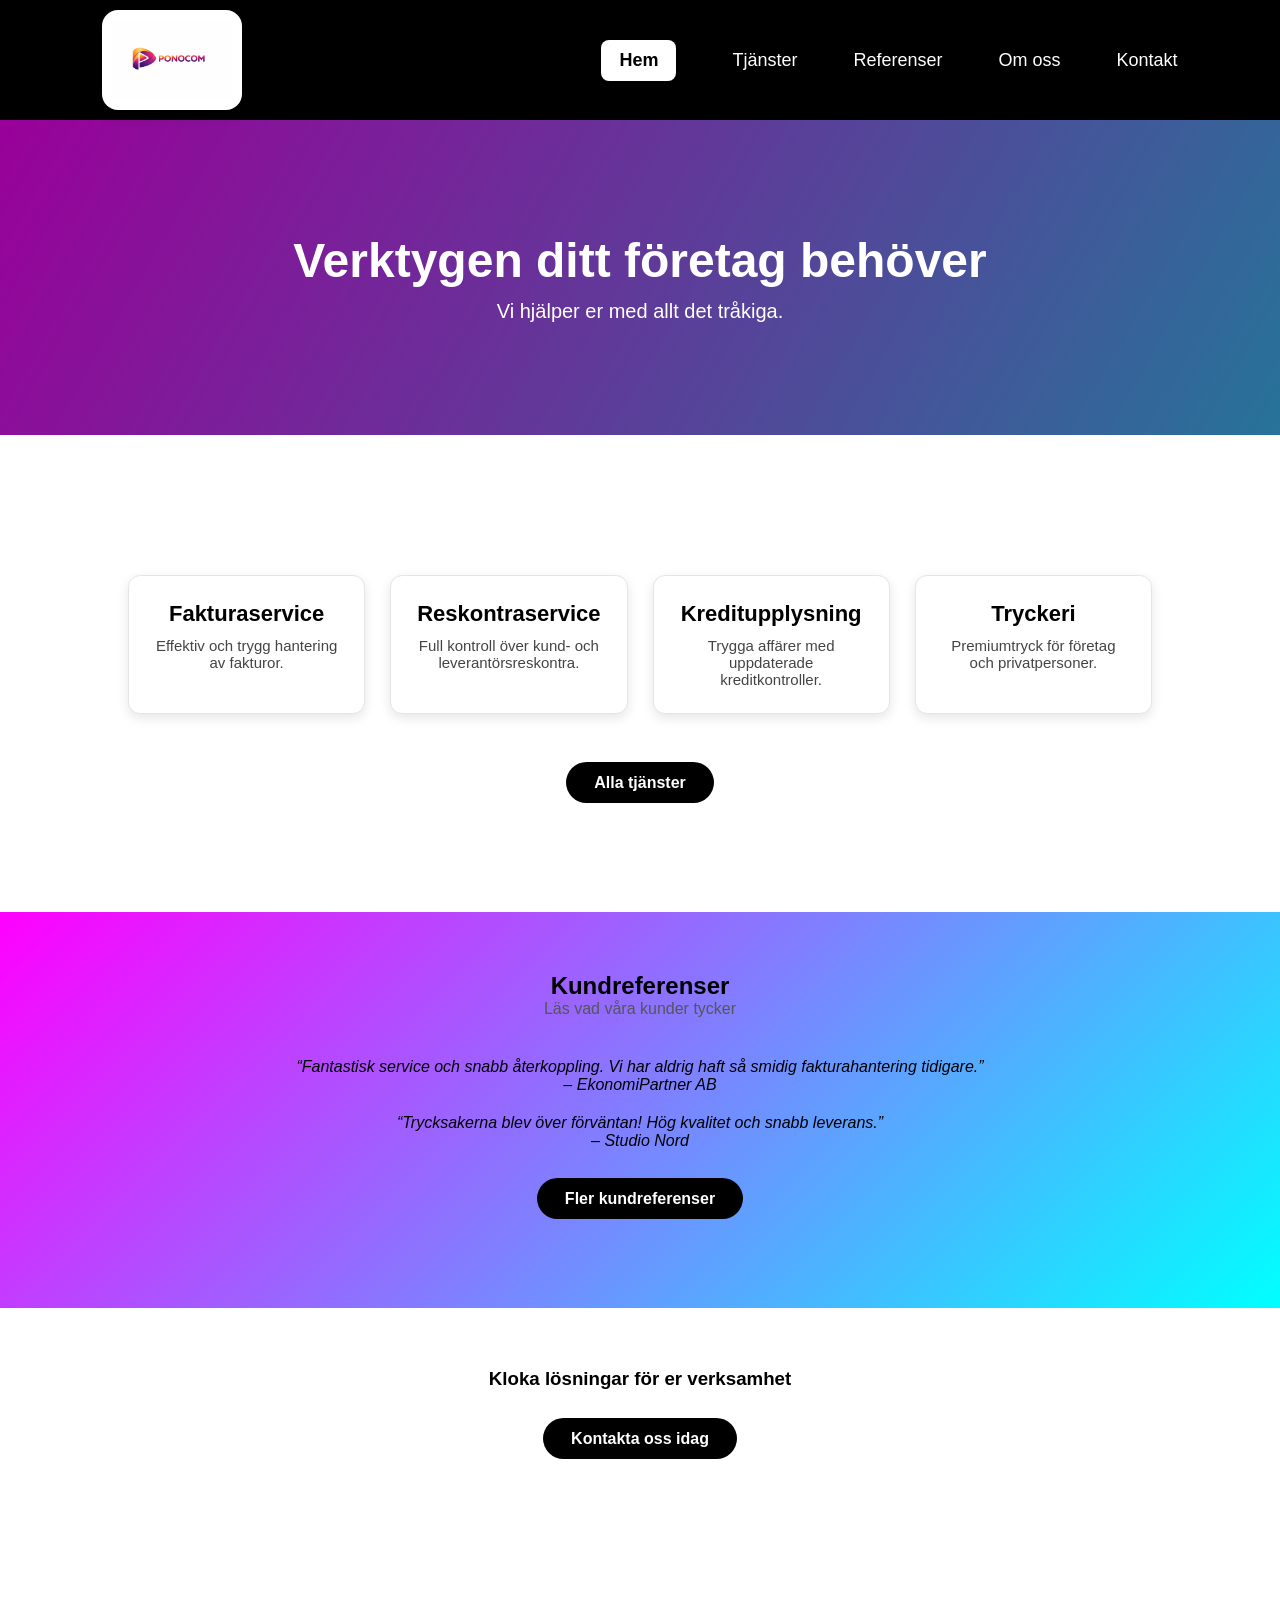
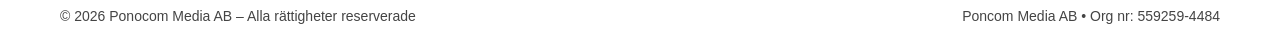
==== index.html @ 9cbb15ff "Fixat header och meny på startsidan" ====
<!DOCTYPE html>
<html lang="sv">
<head>
    <meta charset="UTF-8">
    <meta name="viewport" content="width=device-width, initial-scale=1.0">
    <title>Yourprint</title>
    <link rel="stylesheet" href="style.css">
</head>
<body>

    <!-- HEADER -->
 <header>
    <a href="index.html" class="logo-box">
        <img src="logo.png" alt="Yourprint logotyp">
    </a>

    <nav>
        <a href="https://cvetiangelova44-ship-it.github.io/ponocommedia/index.html" class="cta">Hem</a>
        <a href="https://cvetiangelova44-ship-it.github.io/ponocommedia/tjanster.html">Tjänster</a>
        <a href="https://cvetiangelova44-ship-it.github.io/ponocommedia/referenser.html">Referenser</a>
        <a href="https://cvetiangelova44-ship-it.github.io/ponocommedia/om-oss.html">Om oss</a>
        <a href="https://cvetiangelova44-ship-it.github.io/ponocommedia/kontakt.html">Kontakt</a>
    </nav>
</header>

    <!-- HERO MED CMYK-BAKGRUND -->
    <section class="hero">
        <div class="hero-overlay"></div>
        <div class="hero-content">
            <h1>Verktygen ditt företag behöver</h1>
            <p>Vi hjälper er med allt det tråkiga.</p>
        </div>
    </section>

    <!-- FYRA INTRO-RUTOR -->
    <section class="intro-section">
        <div class="intro-grid">

            <a href="tjanster.html" class="intro-box">
                <h2>Fakturaservice</h2>
                <p>Effektiv och trygg hantering av fakturor.</p>
            </a>

            <a href="tjanster.html" class="intro-box">
                <h2>Reskontraservice</h2>
                <p>Full kontroll över kund- och leverantörsreskontra.</p>
            </a>

            <a href="tjanster.html" class="intro-box">
                <h2>Kreditupplysning</h2>
                <p>Trygga affärer med uppdaterade kreditkontroller.</p>
            </a>

            <a href="tjanster.html" class="intro-box">
                <h2>Tryckeri</h2>
                <p>Premiumtryck för företag och privatpersoner.</p>
            </a>

        </div>

        <div class="center-button">
            <a href="tjanster.html" class="cta-button">Alla tjänster</a>
        </div>
    </section>

    <!-- KUNDREFERENSER -->
    <section class="reviews-section">
        <h2>Kundreferenser</h2>
        <p class="subtitle">Läs vad våra kunder tycker</p>

        <div class="review">
            <p>“Fantastisk service och snabb återkoppling. Vi har aldrig haft så smidig fakturahantering tidigare.”</p>
            <span>– EkonomiPartner AB</span>
        </div>

        <div class="review">
            <p>“Trycksakerna blev över förväntan! Hög kvalitet och snabb leverans.”</p>
            <span>– Studio Nord</span>
        </div>

        <div class="center-button">
            <a href="referenser.html" class="cta-button">Fler kundreferenser</a>
        </div>
    </section>

    <!-- AVSLUTANDE SEKTION -->
    <section class="final-cta">
        <h3>Kloka lösningar för er verksamhet</h3>
        <div class="center-button">
            <a href="kontakt.html" class="cta-button">Kontakta oss idag</a>
        </div>
    </section>

    <!-- FOOTER -->
    <footer class="footer">
        <div class="footer-left">© 2026 Ponocom Media AB – Alla rättigheter reserverade</div>
        <div class="footer-right">Poncom Media AB • Org nr: 559259-4484</div>
    </footer>

</body>
</html>
---- style.css ----
/* RESET */
* {
    margin: 0;
    padding: 0;
    box-sizing: border-box;
    font-family: Arial, sans-serif;
}

/* HEADER */
header {
    display: flex;
    justify-content: space-between;
    align-items: center;
    padding: 0 8%;
    background: #000;
    position: fixed;
    top: 0;
    width: 100%;
    height: 120px; /* möter hero exakt */
    z-index: 10;
}

/* LOGGA I VIT BOX – SAMMA YTTRE STORLEK */
.logo-box {
    background: #fff;
    padding: 10px 16px;
    border-radius: 16px;
    display: flex;
    align-items: center;
    justify-content: center;
    height: 100px;   /* behåll rutan */
    width: 140px;    /* behåll rutan */
    box-shadow: 0 4px 14px rgba(0,0,0,0.15);
    cursor: pointer;
}

/* STÖRRE LOGGA INUTI RUTAN – FYLLER MAX */
.logo-box img {
    height: 100%;     /* fyller hela rutan */
    width: auto;
    object-fit: contain;
    display: block;
}

/* NAVIGATION – SOM PÅ REFERENSBILDEN */
nav {
    display: flex;
    align-items: center;
    gap: 32px;
}

nav a {
    color: #fff;
    text-decoration: none;
    font-size: 20px;
    font-weight: 500;
    transition: 0.2s;
}

nav a:hover {
    opacity: 0.7;
}

/* KONTAKT-KNAPPEN */
nav .cta {
    padding: 10px 22px;
    background: #fff;
    color: #000;
    border-radius: 8px;
    font-weight: 600;
}


/* NAVIGATION */
nav a {
    color: #fff;
    margin-left: 24px;
    text-decoration: none;
    font-size: 18px;
}

nav .cta {
    padding: 10px 18px;
    background: #fff;
    color: #000;
    border-radius: 8px;
}

/* HERO MED CMYK-BAKGRUND */ .hero { height: 35vh; display: flex; align-items: center; justify-content: center; text-align: center; position: relative; margin-top: 120px; background: linear-gradient(120deg, #ff00ff, #00ffff, #ffff00, #ff00ff ); background-size: 400% 400%; animation: cmykLoop 12s ease-in-out infinite; }
/* SAMMA STIL FÖR ALLA ANDRA SIDOR */
.sub-hero,
.contact-hero {
    height: 35vh;
    display: flex;
    align-items: center;
    justify-content: center;
    text-align: center;
    position: relative;
    margin-top: 120px;

    background: linear-gradient(120deg,
        #ff00ff,
        #00ffff,
        #ffff00,
        #ff00ff
    );
    background-size: 400% 400%;
    animation: cmykLoop 12s ease-in-out infinite;
}


@keyframes cmykLoop {
    0% { background-position: 0% 50%; }
    50% { background-position: 100% 50%; }
    100% { background-position: 0% 50%; }
}

.hero-overlay {
    position: absolute;
    inset: 0;
    background: rgba(0,0,0,0.4);
}

.hero-content {
    position: relative;
    color: #fff;
    max-width: 700px;
}

.hero-content h1 {
    font-size: 48px;
    margin-bottom: 12px;
}

.hero-content p {
    font-size: 20px;
}

/* INTRO SEKTION */
.intro-section {
    padding: 80px 10%;
    background: #fff;
}

.intro-grid {
    display: grid;
    grid-template-columns: repeat(3, 1fr);
    gap: 32px;
}

.intro-box {
    background: #fff;
    padding: 30px;
    border-radius: 12px;
    border: 1px solid #e5e5e5;
    box-shadow: 0 4px 14px rgba(0,0,0,0.08);
    text-align: center;
}

.intro-box h2 {
    font-size: 22px;
    margin-bottom: 10px;
}

.intro-box p {
    font-size: 15px;
    color: #444;
}/* KONTAKT – EVOEA-LAYOUT */
.contact-section {
    padding: 80px 10%;
    background: #fff;
}

.contact-grid {
    display: grid;
    grid-template-columns: 1fr 1fr;
    gap: 60px;
    margin-bottom: 60px;
}

/* VÄNSTER – FORMULÄR */
.contact-left h2 {
    font-size: 30px;
    margin-bottom: 25px;
}

.contact-form {
    display: flex;
    flex-direction: column;
    gap: 20px;
}

.contact-form input {
    padding: 16px;
    border-radius: 10px;
    border: 1px solid #ddd;
    font-size: 16px;
    background: #fafafa;
}

.contact-form textarea {
    padding: 16px;
    border-radius: 10px;
    border: 1px solid #ddd;
    font-size: 16px;
    background: #fafafa;
    height: 180px; /* 3× större */
    resize: vertical;
}

.contact-form button {
    padding: 16px;
    background: #000;
    color: #fff;
    border: none;
    border-radius: 10px;
    font-size: 18px;
    cursor: pointer;
    transition: 0.2s;
}

.contact-form button:hover {
    background: #333;
}

/* HÖGER – INFO */
.contact-right h2 {
    font-size: 28px;
    margin-bottom: 20px;
}

.contact-right p {
    margin-bottom: 18px;
    font-size: 17px;
    color: #444;
}

/* KARTA FULLBREDD */
.map-full {
    width: 100%;
    border-radius: 12px;
    overflow: hidden;
}

/* MOBIL */
@media (max-width: 900px) {
    .contact-grid {
        grid-template-columns: 1fr;
    }
}
/* TJÄNSTER – EVOEA-LAYOUT */
.services-section {
    padding: 80px 10%;
    background: #fff;
}

.services-grid {
    display: grid;
    grid-template-columns: 1fr 1fr;
    gap: 40px;
}

.service-box {
    background: #fafafa;
    padding: 30px;
    border-radius: 12px;
    border: 1px solid #eee;
}

.service-box h3 {
    font-size: 24px;
    margin-bottom: 10px;
}

.service-box p {
    color: #555;
    font-size: 16px;
}

/* KONTAKT – SAMMA SOM KONTAKTSIDAN */
.contact-section {
    padding: 80px 10%;
    background: #fff;
}

.contact-grid {
    display: grid;
    grid-template-columns: 1fr 1fr;
    gap: 60px;
    margin-bottom: 60px;
}

.contact-left h2 {
    font-size: 30px;
    margin-bottom: 25px;
}

.contact-form {
    display: flex;
    flex-direction: column;
    gap: 20px;
}

.contact-form input,
.contact-form textarea {
    padding: 16px;
    border-radius: 10px;
    border: 1px solid #ddd;
    font-size: 16px;
    background: #fafafa;
}

.contact-form textarea {
    height: 180px;
    resize: vertical;
}

.contact-form button {
    padding: 16px;
    background: #000;
    color: #fff;
    border: none;
    border-radius: 10px;
    font-size: 18px;
    cursor: pointer;
    transition: 0.2s;
}

.contact-form button:hover {
    background: #333;
}

.contact-right h2 {
    font-size: 28px;
    margin-bottom: 20px;
}

.contact-right p {
    margin-bottom: 18px;
    font-size: 17px;
    color: #444;
}

.map-full {
    width: 100%;
    border-radius: 12px;
    overflow: hidden;
}

@media (max-width: 900px) {
    .services-grid,
    .contact-grid {
        grid-template-columns: 1fr;
    }
}
/* REFERENSER – EVOEA-LAYOUT */
.references-section {
    padding: 80px 10%;
    background: #fff;
}

.references-grid {
    display: grid;
    grid-template-columns: 1fr 1fr;
    gap: 40px;
}

.reference-box {
    background: #fafafa;
    padding: 30px;
    border-radius: 12px;
    border: 1px solid #eee;
}

.reference-box h3 {
    font-size: 22px;
    margin-bottom: 10px;
}

.reference-box p {
    color: #555;
    margin-bottom: 10px;
}

.reference-box span {
    font-size: 15px;
    color: #777;
}

/* KONTAKT – SAMMA SOM KONTAKTSIDAN */
.contact-section {
    padding: 80px 10%;
    background: #fff;
}

.contact-grid {
    display: grid;
    grid-template-columns: 1fr 1fr;
    gap: 60px;
    margin-bottom: 60px;
}

.contact-left h2 {
    font-size: 30px;
    margin-bottom: 25px;
}

.contact-form {
    display: flex;
    flex-direction: column;
    gap: 20px;
}

.contact-form input,
.contact-form textarea {
    padding: 16px;
    border-radius: 10px;
    border: 1px solid #ddd;
    font-size: 16px;
    background: #fafafa;
}

.contact-form textarea {
    height: 180px;
    resize: vertical;
}

.contact-form button {
    padding: 16px;
    background: #000;
    color: #fff;
    border: none;
    border-radius: 10px;
    font-size: 18px;
    cursor: pointer;
    transition: 0.2s;
}

.contact-form button:hover {
    background: #333;
}

.contact-right h2 {
    font-size: 28px;
    margin-bottom: 20px;
}

.contact-right p {
    margin-bottom: 18px;
    font-size: 17px;
    color: #444;
}

.map-full {
    width: 100%;
    border-radius: 12px;
    overflow: hidden;
}

@media (max-width: 900px) {
    .references-grid,
    .contact-grid {
        grid-template-columns: 1fr;
    }
}
/* REFERENSER – LAYOUT */
.references-section {
    padding: 80px 10%;
    background: #fff;
}

.references-grid {
    display: grid;
    grid-template-columns: 1fr 1fr;
    gap: 40px;
}

.reference-box {
    background: #fafafa;
    padding: 30px;
    border-radius: 12px;
    border: 1px solid #eee;
}

.reference-box h3 {
    font-size: 22px;
    margin-bottom: 10px;
}

.reference-box p {
    color: #555;
    margin-bottom: 10px;
}

.reference-box span {
    font-size: 15px;
    color: #777;
}

/* CTA-RUTA */
.references-cta-box {
    margin-top: 60px;
    padding: 40px;
    background: #fafafa;
    border-radius: 12px;
    border: 1px solid #eee;
    text-align: center;
}

.references-cta-btn {
    display: inline-block;
    padding: 16px 32px;
    background: #000;
    color: #fff;
    border-radius: 10px;
    font-size: 18px;
    text-decoration: none;
    transition: 0.2s;
}

.references-cta-btn:hover {
    background: #333;
}

/* MOBIL */
@media (max-width: 900px) {
    .references-grid {
        grid-template-columns: 1fr;
    }
}
/* OM OSS – LAYOUT */
.about-section {
    padding: 80px 10%;
    background: #fff;
}

.about-container {
    display: grid;
    grid-template-columns: 1fr 1fr;
    gap: 60px;
    align-items: center;
}

.about-text h2 {
    font-size: 28px;
    margin-bottom: 10px;
}

.about-text p {
    margin-bottom: 25px;
    color: #555;
    font-size: 17px;
}

.about-image img {
    width: 100%;
    border-radius: 12px;
    border: 1px solid #eee;
}

/* CTA-RUTA */
.about-cta-box {
    margin-top: 60px;
    padding: 60px 40px;
    background: #f3f3f3;
    border-radius: 12px;
    border: 1px solid #e0e0e0;
    text-align: center;
}

.about-cta-btn {
    display: inline-block;
    padding: 18px 40px;
    background: #007bff;
    color: #fff;
    font-size: 20px;
    font-weight: 500;
    border-radius: 10px;
    text-decoration: none;
    transition: 0.2s ease;
}

.about-cta-btn:hover {
    background: #0066d6;
}

/* MOBIL */
@media (max-width: 900px) {
    .about-container {
        grid-template-columns: 1fr;
    }
}
.intro-grid {
    display: grid;
    grid-template-columns: repeat(4, 1fr);
    gap: 25px;
    max-width: 1200px;
    margin: 60px auto;
}

.intro-box {
    background: white;
    padding: 25px;
    border-radius: 12px;
    text-align: center;
    text-decoration: none;
    color: black;
    box-shadow: 0 4px 12px rgba(0,0,0,0.1);
    transition: transform 0.2s;
}

.intro-box:hover {
    transform: translateY(-5px);
}

.center-button {
    text-align: center;
    margin: 40px 0;
}

.cta-button {
    background: black;
    color: white;
    padding: 12px 28px;
    border-radius: 30px;
    text-decoration: none;
    font-weight: bold;
}

.reviews-section {
    background: linear-gradient(135deg, #ff00ff, #00ffff);
    padding: 60px 20px;
    text-align: center;
}

.reviews-section .subtitle {
    color: #555;
    margin-bottom: 40px;
}

.review {
    max-width: 700px;
    margin: 20px auto;
    font-style: italic;
}

.final-cta {
    padding: 60px 20px;
    text-align: center;
}

.footer {
    text-align: right;
    padding: 20px;
    font-size: 14px;
    color: #444;
}
.footer {
    display: flex;
    justify-content: space-between;
    align-items: center;
    padding: 20px;
    font-size: 14px;
    color: #444;
    max-width: 1200px;
    margin: 40px auto 0 auto;
}

.footer-left {
    text-align: left;
}

.footer-right {
    text-align: right;
}
/* HERO – KONTAKT */
.contact-hero {
    height: 35vh;
    display: flex;
    align-items: center;
    justify-content: center;
    text-align: center;
    position: relative;
    margin-top: 120px;
    background: linear-gradient(120deg, #ff00ff, #00ffff, #ffff00, #ff00ff);
    background-size: 400% 400%;
    animation: cmykLoop 12s ease-in-out infinite;
}

.contact-hero .hero-overlay {
    position: absolute;
    inset: 0;
    background: rgba(0,0,0,0.4);
}

.contact-hero .hero-content {
    position: relative;
    color: #fff;
    max-width: 700px;
}

.contact-hero h1 {
    font-size: 48px;
    margin-bottom: 12px;
}

.contact-hero p {
    font-size: 20px;
}

/* KONTAKTSEKTION */
.contact-section {
    padding: 80px 10%;
    background: #fff;
}

.contact-grid {
    display: grid;
    grid-template-columns: 1fr 1fr;
    gap: 60px;
    margin-bottom: 60px;
}

/* FORMULÄR */
.contact-left h2 {
    font-size: 30px;
    margin-bottom: 25px;
}

.contact-form {
    display: flex;
    flex-direction: column;
    gap: 20px;
}

.contact-form input,
.contact-form textarea {
    padding: 16px;
    border-radius: 10px;
    border: 1px solid #ddd;
    font-size: 16px;
    background: #fafafa;
}

.contact-form textarea {
    height: 180px;
    resize: vertical;
}

.contact-form button {
    padding: 16px;
    background: #000;
    color: #fff;
    border: none;
    border-radius: 10px;
    font-size: 18px;
    cursor: pointer;
    transition: 0.2s;
}

.contact-form button:hover {
    background: #333;
}

/* HÖGER – INFO */
.contact-right h2 {
    font-size: 28px;
    margin-bottom: 20px;
}

.contact-right p {
    margin-bottom: 18px;
    font-size: 17px;
    color: #444;
}

/* KARTA */
.map-full {
    width: 100%;
    border-radius: 12px;
    overflow: hidden;
}

/* MOBIL */
@media (max-width: 900px) {
    .contact-grid {
        grid-template-columns: 1fr;
    }
}
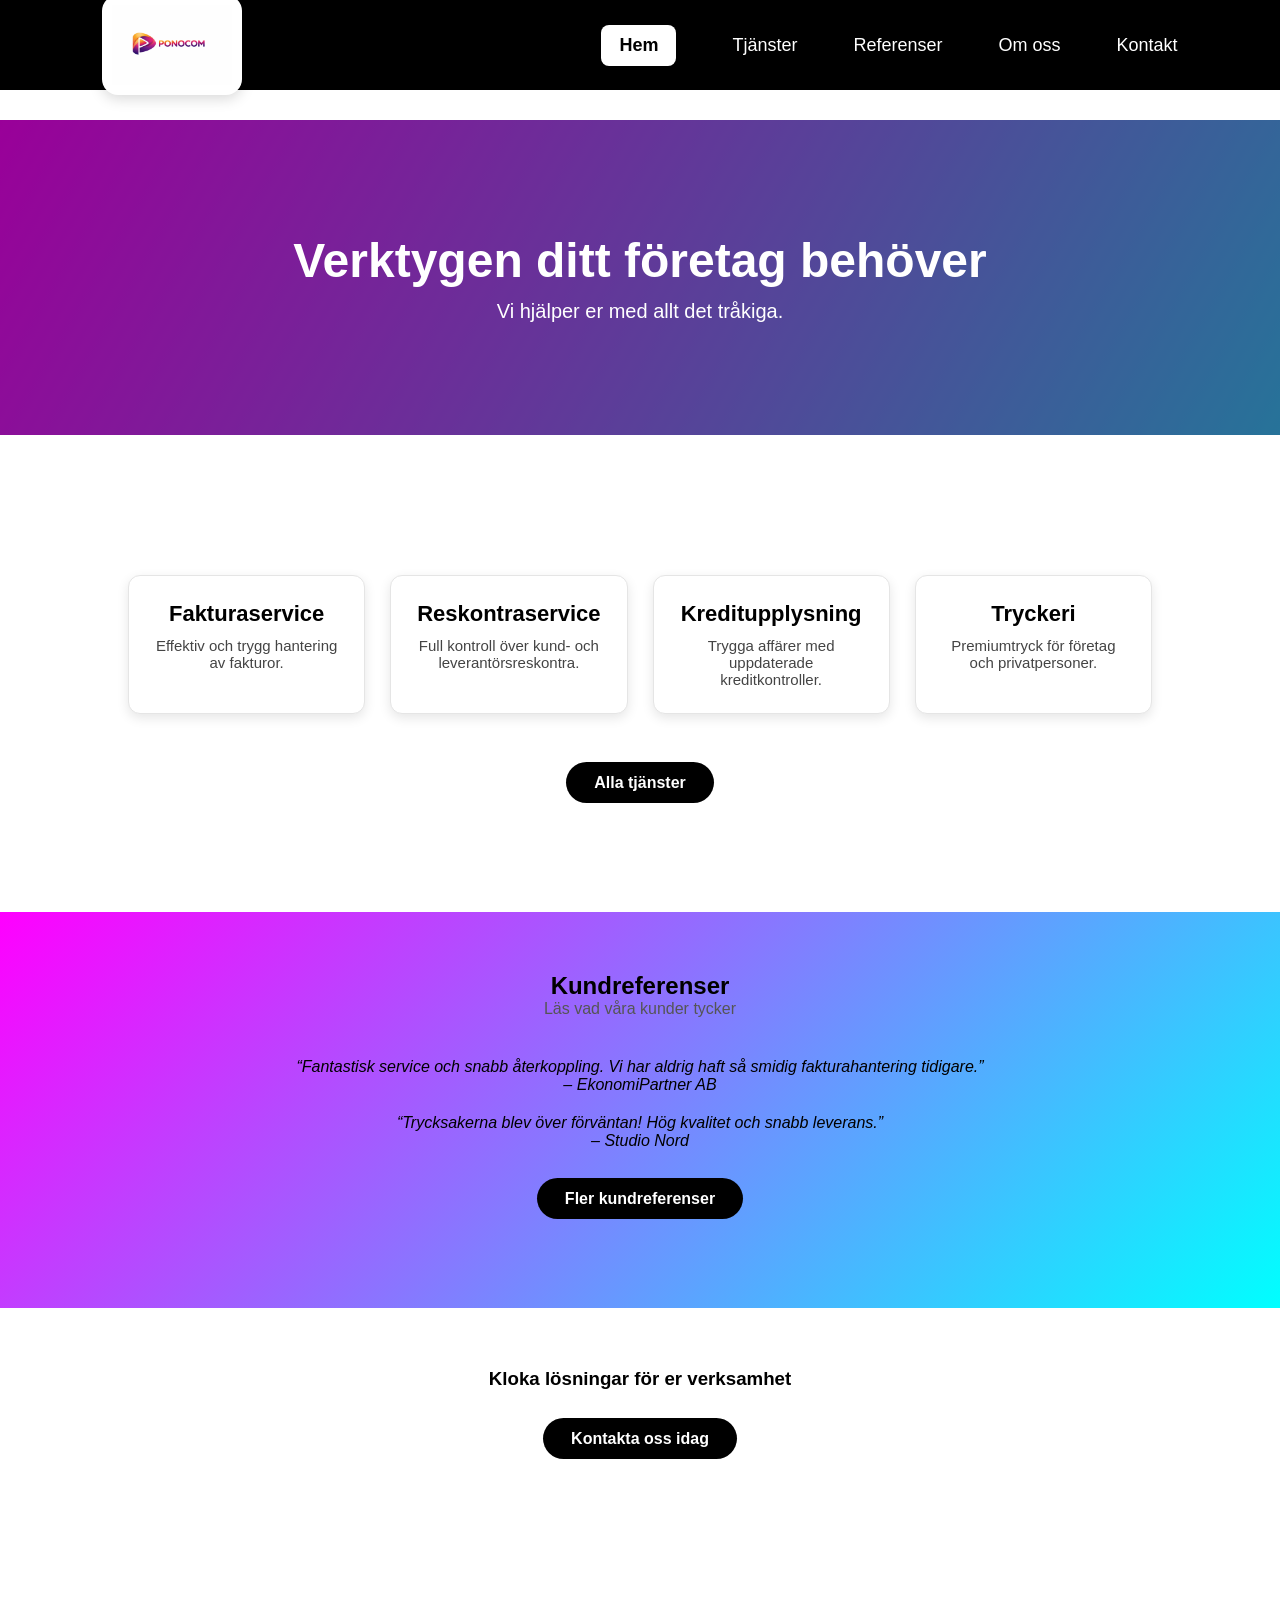
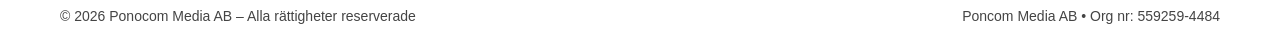
==== commit e6562593: "Slutlig fix av header + navigation på alla sidor" ====
--- a/index.html
+++ b/index.html
@@ -13,14 +13,13 @@
     <a href="index.html" class="logo-box">
         <img src="logo.png" alt="Yourprint logotyp">
     </a>
-
-    <nav>
-        <a href="https://cvetiangelova44-ship-it.github.io/ponocommedia/index.html" class="cta">Hem</a>
-        <a href="https://cvetiangelova44-ship-it.github.io/ponocommedia/tjanster.html">Tjänster</a>
-        <a href="https://cvetiangelova44-ship-it.github.io/ponocommedia/referenser.html">Referenser</a>
-        <a href="https://cvetiangelova44-ship-it.github.io/ponocommedia/om-oss.html">Om oss</a>
-        <a href="https://cvetiangelova44-ship-it.github.io/ponocommedia/kontakt.html">Kontakt</a>
-    </nav>
+<nav>
+    <a href="index.html" class="cta">Hem</a>
+    <a href="tjanster.html">Tjänster</a>
+    <a href="referenser.html">Referenser</a>
+    <a href="om-oss.html">Om oss</a>
+    <a href="kontakt.html">Kontakt</a>
+</nav>
 </header>
 
     <!-- HERO MED CMYK-BAKGRUND -->
--- a/style.css
+++ b/style.css
@@ -16,7 +16,7 @@
     position: fixed;
     top: 0;
     width: 100%;
-    height: 120px; /* möter hero exakt */
+    height: 90px; /* möter hero exakt */
     z-index: 10;
 }
 
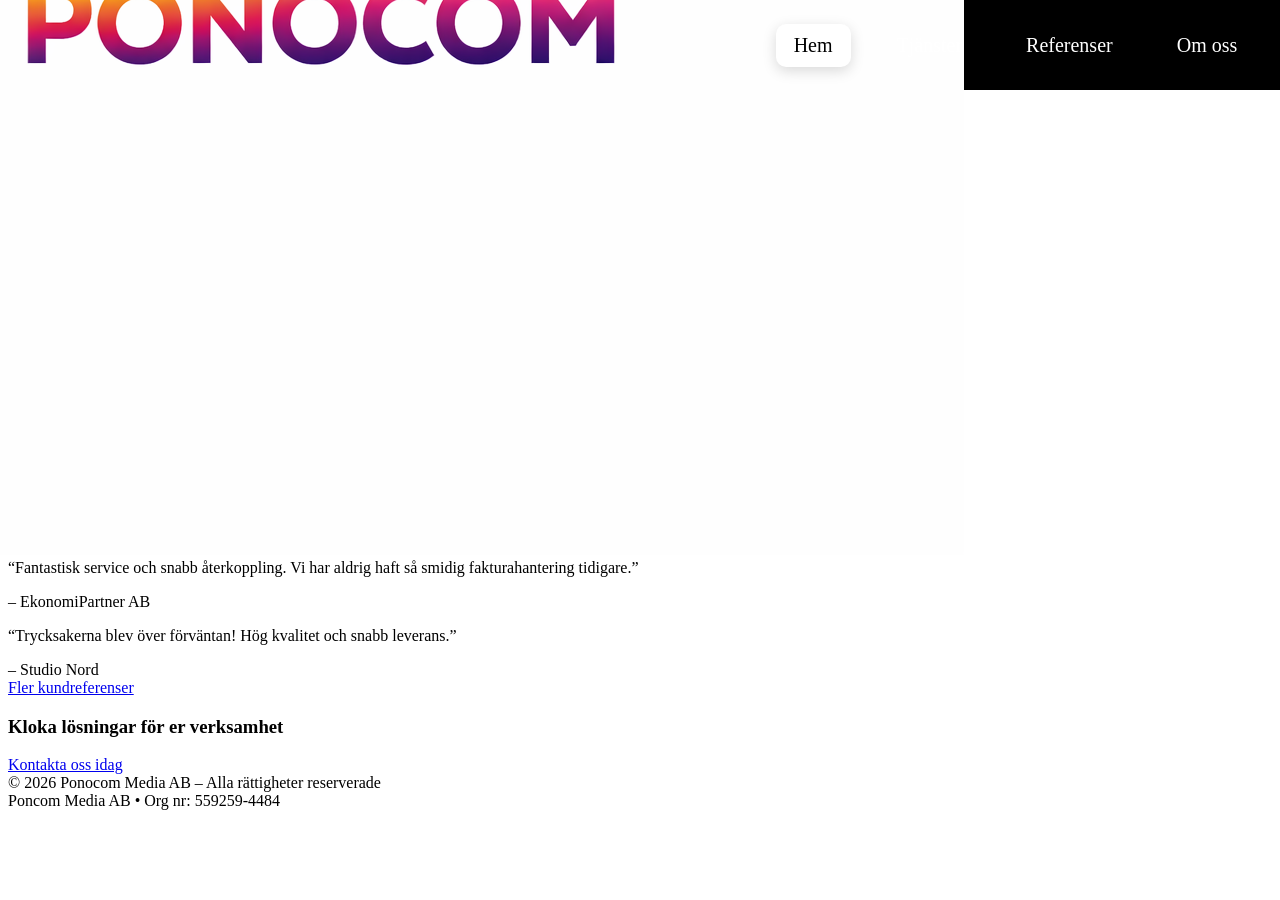
==== commit c71ab816: "Fix: Ny komplett kontakt.html med korrekt header" ====
--- a/index.html
+++ b/index.html
@@ -3,98 +3,101 @@
 <head>
     <meta charset="UTF-8">
     <meta name="viewport" content="width=device-width, initial-scale=1.0">
-    <title>Yourprint</title>
+    <title>Ponocom</title>
     <link rel="stylesheet" href="style.css">
 </head>
 <body>
 
-    <!-- HEADER -->
- <header>
-    <a href="index.html" class="logo-box">
-        <img src="logo.png" alt="Yourprint logotyp">
-    </a>
-<nav>
-    <a href="index.html" class="cta">Hem</a>
-    <a href="tjanster.html">Tjänster</a>
-    <a href="referenser.html">Referenser</a>
-    <a href="om-oss.html">Om oss</a>
-    <a href="kontakt.html">Kontakt</a>
-</nav>
+<!-- HEADER (ENDA HEADERN) -->
+<header>
+    <div class="logo-box">
+        <a href="index.html">
+            <img src="logo.png" alt="Poncom logotyp">
+        </a>
+    </div>
+
+    <nav>
+        <a href="index.html" class="active">Hem</a>
+        <a href="tjanster.html">Tjänster</a>
+        <a href="referenser.html">Referenser</a>
+        <a href="om-oss.html">Om oss</a>
+        <a href="kontakt.html" class="cta">Kontakt</a>
+    </nav>
 </header>
 
-    <!-- HERO MED CMYK-BAKGRUND -->
-    <section class="hero">
-        <div class="hero-overlay"></div>
-        <div class="hero-content">
-            <h1>Verktygen ditt företag behöver</h1>
-            <p>Vi hjälper er med allt det tråkiga.</p>
-        </div>
-    </section>
+<!-- HERO MED CMYK-BAKGRUND -->
+<section class="hero">
+    <div class="hero-overlay"></div>
+    <div class="hero-content">
+        <h1>Verktygen ditt företag behöver</h1>
+        <p>Vi hjälper er med allt det tråkiga.</p>
+    </div>
+</section>
 
-    <!-- FYRA INTRO-RUTOR -->
-    <section class="intro-section">
-        <div class="intro-grid">
+<!-- FYRA INTRO-RUTOR -->
+<section class="intro-section">
+    <div class="intro-grid">
 
-            <a href="tjanster.html" class="intro-box">
-                <h2>Fakturaservice</h2>
-                <p>Effektiv och trygg hantering av fakturor.</p>
-            </a>
+        <a href="tjanster.html" class="intro-box">
+            <h2>Fakturaservice</h2>
+            <p>Effektiv och trygg hantering av fakturor.</p>
+        </a>
 
-            <a href="tjanster.html" class="intro-box">
-                <h2>Reskontraservice</h2>
-                <p>Full kontroll över kund- och leverantörsreskontra.</p>
-            </a>
+        <a href="tjanster.html" class="intro-box">
+            <h2>Reskontraservice</h2>
+            <p>Full kontroll över kund- och leverantörsreskontra.</p>
+        </a>
 
-            <a href="tjanster.html" class="intro-box">
-                <h2>Kreditupplysning</h2>
-                <p>Trygga affärer med uppdaterade kreditkontroller.</p>
-            </a>
+        <a href="tjanster.html" class="intro-box">
+            <h2>Kreditupplysning</h2>
+            <p>Trygga affärer med uppdaterade kreditkontroller.</p>
+        </a>
 
-            <a href="tjanster.html" class="intro-box">
-                <h2>Tryckeri</h2>
-                <p>Premiumtryck för företag och privatpersoner.</p>
-            </a>
+        <a href="tjanster.html" class="intro-box">
+            <h2>Tryckeri</h2>
+            <p>Premiumtryck för företag och privatpersoner.</p>
+        </a>
 
-        </div>
+    </div>
 
-        <div class="center-button">
-            <a href="tjanster.html" class="cta-button">Alla tjänster</a>
-        </div>
-    </section>
+    <div class="center-button">
+        <a href="tjanster.html" class="cta-button">Alla tjänster</a>
+    </div>
+</section>
 
-    <!-- KUNDREFERENSER -->
-    <section class="reviews-section">
-        <h2>Kundreferenser</h2>
-        <p class="subtitle">Läs vad våra kunder tycker</p>
+<!-- KUNDREFERENSER -->
+<section class="reviews-section">
+    <h2>Kundreferenser</h2>
+    <p class="subtitle">Läs vad våra kunder tycker</p>
 
-        <div class="review">
-            <p>“Fantastisk service och snabb återkoppling. Vi har aldrig haft så smidig fakturahantering tidigare.”</p>
-            <span>– EkonomiPartner AB</span>
-        </div>
+    <div class="review">
+        <p>“Fantastisk service och snabb återkoppling. Vi har aldrig haft så smidig fakturahantering tidigare.”</p>
+        <span>– EkonomiPartner AB</span>
+    </div>
 
-        <div class="review">
-            <p>“Trycksakerna blev över förväntan! Hög kvalitet och snabb leverans.”</p>
-            <span>– Studio Nord</span>
-        </div>
+    <div class="review">
+        <p>“Trycksakerna blev över förväntan! Hög kvalitet och snabb leverans.”</p>
+        <span>– Studio Nord</span>
+    </div>
 
-        <div class="center-button">
-            <a href="referenser.html" class="cta-button">Fler kundreferenser</a>
-        </div>
-    </section>
+    <div class="center-button">
+        <a href="referenser.html" class="cta-button">Fler kundreferenser</a>
+    </div>
+</section>
 
-    <!-- AVSLUTANDE SEKTION -->
-    <section class="final-cta">
-        <h3>Kloka lösningar för er verksamhet</h3>
-        <div class="center-button">
-            <a href="kontakt.html" class="cta-button">Kontakta oss idag</a>
-        </div>
-    </section>
+<!-- AVSLUTANDE SEKTION -->
+<section class="final-cta">
+    <h3>Kloka lösningar för er verksamhet</h3>
+    <div class="center-button">
+        <a href="kontakt.html" class="cta-button">Kontakta oss idag</a>
+    </div>
+</section>
 
-    <!-- FOOTER -->
-    <footer class="footer">
-        <div class="footer-left">© 2026 Ponocom Media AB – Alla rättigheter reserverade</div>
-        <div class="footer-right">Poncom Media AB • Org nr: 559259-4484</div>
-    </footer>
+<!-- FOOTER -->
+<footer class="footer">
+    <div class="footer-left">© 2026 Ponocom Media AB – Alla rättigheter reserverade</div>
+    <div class="footer-right">Poncom Media AB • Org nr: 559259-4484</div>
+</footer>
 
 </body>
 </html>
--- a/style.css
+++ b/style.css
@@ -1,12 +1,4 @@
-/* RESET */
-* {
-    margin: 0;
-    padding: 0;
-    box-sizing: border-box;
-    font-family: Arial, sans-serif;
-}
-
-/* HEADER */
+/* HEADER – PONCOM PREMIUM */
 header {
     display: flex;
     justify-content: space-between;
@@ -16,11 +8,11 @@
     position: fixed;
     top: 0;
     width: 100%;
-    height: 90px; /* möter hero exakt */
+    height: 90px;
     z-index: 10;
 }
 
-/* LOGGA I VIT BOX – SAMMA YTTRE STORLEK */
+/* LOGGA I VIT RUTA – SAMMA PLATS SOM YOURPRINT */
 .logo-box {
     background: #fff;
     padding: 10px 16px;
@@ -28,25 +20,22 @@
     display: flex;
     align-items: center;
     justify-content: center;
-    height: 100px;   /* behåll rutan */
-    width: 140px;    /* behåll rutan */
+    height: 90px;
+    width: 140px;
     box-shadow: 0 4px 14px rgba(0,0,0,0.15);
-    cursor: pointer;
 }
 
-/* STÖRRE LOGGA INUTI RUTAN – FYLLER MAX */
 .logo-box img {
-    height: 100%;     /* fyller hela rutan */
+    height: 100%;
     width: auto;
     object-fit: contain;
-    display: block;
 }
 
-/* NAVIGATION – SOM PÅ REFERENSBILDEN */
+/* MENY – SVART TEXT, VIT RUTA PÅ AKTIV SIDA */
 nav {
     display: flex;
     align-items: center;
-    gap: 32px;
+    gap: 28px;
 }
 
 nav a {
@@ -54,737 +43,26 @@
     text-decoration: none;
     font-size: 20px;
     font-weight: 500;
-    transition: 0.2s;
-}
-
-nav a:hover {
-    opacity: 0.7;
-}
-
-/* KONTAKT-KNAPPEN */
-nav .cta {
-    padding: 10px 22px;
-    background: #fff;
-    color: #000;
-    border-radius: 8px;
-    font-weight: 600;
-}
-
-
-/* NAVIGATION */
-nav a {
-    color: #fff;
-    margin-left: 24px;
-    text-decoration: none;
-    font-size: 18px;
-}
-
-nav .cta {
     padding: 10px 18px;
-    background: #fff;
-    color: #000;
-    border-radius: 8px;
-}
-
-/* HERO MED CMYK-BAKGRUND */ .hero { height: 35vh; display: flex; align-items: center; justify-content: center; text-align: center; position: relative; margin-top: 120px; background: linear-gradient(120deg, #ff00ff, #00ffff, #ffff00, #ff00ff ); background-size: 400% 400%; animation: cmykLoop 12s ease-in-out infinite; }
-/* SAMMA STIL FÖR ALLA ANDRA SIDOR */
-.sub-hero,
-.contact-hero {
-    height: 35vh;
-    display: flex;
-    align-items: center;
-    justify-content: center;
-    text-align: center;
-    position: relative;
-    margin-top: 120px;
-
-    background: linear-gradient(120deg,
-        #ff00ff,
-        #00ffff,
-        #ffff00,
-        #ff00ff
-    );
-    background-size: 400% 400%;
-    animation: cmykLoop 12s ease-in-out infinite;
-}
-
-
-@keyframes cmykLoop {
-    0% { background-position: 0% 50%; }
-    50% { background-position: 100% 50%; }
-    100% { background-position: 0% 50%; }
-}
-
-.hero-overlay {
-    position: absolute;
-    inset: 0;
-    background: rgba(0,0,0,0.4);
-}
-
-.hero-content {
-    position: relative;
-    color: #fff;
-    max-width: 700px;
-}
-
-.hero-content h1 {
-    font-size: 48px;
-    margin-bottom: 12px;
-}
-
-.hero-content p {
-    font-size: 20px;
-}
-
-/* INTRO SEKTION */
-.intro-section {
-    padding: 80px 10%;
-    background: #fff;
-}
-
-.intro-grid {
-    display: grid;
-    grid-template-columns: repeat(3, 1fr);
-    gap: 32px;
-}
-
-.intro-box {
-    background: #fff;
-    padding: 30px;
-    border-radius: 12px;
-    border: 1px solid #e5e5e5;
-    box-shadow: 0 4px 14px rgba(0,0,0,0.08);
-    text-align: center;
-}
-
-.intro-box h2 {
-    font-size: 22px;
-    margin-bottom: 10px;
-}
-
-.intro-box p {
-    font-size: 15px;
-    color: #444;
-}/* KONTAKT – EVOEA-LAYOUT */
-.contact-section {
-    padding: 80px 10%;
-    background: #fff;
-}
-
-.contact-grid {
-    display: grid;
-    grid-template-columns: 1fr 1fr;
-    gap: 60px;
-    margin-bottom: 60px;
-}
-
-/* VÄNSTER – FORMULÄR */
-.contact-left h2 {
-    font-size: 30px;
-    margin-bottom: 25px;
-}
-
-.contact-form {
-    display: flex;
-    flex-direction: column;
-    gap: 20px;
-}
-
-.contact-form input {
-    padding: 16px;
     border-radius: 10px;
-    border: 1px solid #ddd;
-    font-size: 16px;
-    background: #fafafa;
-}
-
-.contact-form textarea {
-    padding: 16px;
-    border-radius: 10px;
-    border: 1px solid #ddd;
-    font-size: 16px;
-    background: #fafafa;
-    height: 180px; /* 3× större */
-    resize: vertical;
-}
-
-.contact-form button {
-    padding: 16px;
-    background: #000;
-    color: #fff;
-    border: none;
-    border-radius: 10px;
-    font-size: 18px;
-    cursor: pointer;
-    transition: 0.2s;
-}
-
-.contact-form button:hover {
-    background: #333;
-}
-
-/* HÖGER – INFO */
-.contact-right h2 {
-    font-size: 28px;
-    margin-bottom: 20px;
-}
-
-.contact-right p {
-    margin-bottom: 18px;
-    font-size: 17px;
-    color: #444;
-}
-
-/* KARTA FULLBREDD */
-.map-full {
-    width: 100%;
-    border-radius: 12px;
-    overflow: hidden;
-}
-
-/* MOBIL */
-@media (max-width: 900px) {
-    .contact-grid {
-        grid-template-columns: 1fr;
-    }
-}
-/* TJÄNSTER – EVOEA-LAYOUT */
-.services-section {
-    padding: 80px 10%;
-    background: #fff;
-}
-
-.services-grid {
-    display: grid;
-    grid-template-columns: 1fr 1fr;
-    gap: 40px;
-}
-
-.service-box {
-    background: #fafafa;
-    padding: 30px;
-    border-radius: 12px;
-    border: 1px solid #eee;
-}
-
-.service-box h3 {
-    font-size: 24px;
-    margin-bottom: 10px;
-}
-
-.service-box p {
-    color: #555;
-    font-size: 16px;
-}
-
-/* KONTAKT – SAMMA SOM KONTAKTSIDAN */
-.contact-section {
-    padding: 80px 10%;
-    background: #fff;
-}
-
-.contact-grid {
-    display: grid;
-    grid-template-columns: 1fr 1fr;
-    gap: 60px;
-    margin-bottom: 60px;
-}
-
-.contact-left h2 {
-    font-size: 30px;
-    margin-bottom: 25px;
-}
-
-.contact-form {
-    display: flex;
-    flex-direction: column;
-    gap: 20px;
-}
-
-.contact-form input,
-.contact-form textarea {
-    padding: 16px;
-    border-radius: 10px;
-    border: 1px solid #ddd;
-    font-size: 16px;
-    background: #fafafa;
-}
-
-.contact-form textarea {
-    height: 180px;
-    resize: vertical;
-}
-
-.contact-form button {
-    padding: 16px;
-    background: #000;
-    color: #fff;
-    border: none;
-    border-radius: 10px;
-    font-size: 18px;
-    cursor: pointer;
-    transition: 0.2s;
-}
-
-.contact-form button:hover {
-    background: #333;
-}
-
-.contact-right h2 {
-    font-size: 28px;
-    margin-bottom: 20px;
-}
-
-.contact-right p {
-    margin-bottom: 18px;
-    font-size: 17px;
-    color: #444;
-}
-
-.map-full {
-    width: 100%;
-    border-radius: 12px;
-    overflow: hidden;
-}
-
-@media (max-width: 900px) {
-    .services-grid,
-    .contact-grid {
-        grid-template-columns: 1fr;
-    }
-}
-/* REFERENSER – EVOEA-LAYOUT */
-.references-section {
-    padding: 80px 10%;
-    background: #fff;
-}
-
-.references-grid {
-    display: grid;
-    grid-template-columns: 1fr 1fr;
-    gap: 40px;
-}
-
-.reference-box {
-    background: #fafafa;
-    padding: 30px;
-    border-radius: 12px;
-    border: 1px solid #eee;
-}
-
-.reference-box h3 {
-    font-size: 22px;
-    margin-bottom: 10px;
-}
-
-.reference-box p {
-    color: #555;
-    margin-bottom: 10px;
-}
-
-.reference-box span {
-    font-size: 15px;
-    color: #777;
-}
-
-/* KONTAKT – SAMMA SOM KONTAKTSIDAN */
-.contact-section {
-    padding: 80px 10%;
-    background: #fff;
-}
-
-.contact-grid {
-    display: grid;
-    grid-template-columns: 1fr 1fr;
-    gap: 60px;
-    margin-bottom: 60px;
-}
-
-.contact-left h2 {
-    font-size: 30px;
-    margin-bottom: 25px;
-}
-
-.contact-form {
-    display: flex;
-    flex-direction: column;
-    gap: 20px;
-}
-
-.contact-form input,
-.contact-form textarea {
-    padding: 16px;
-    border-radius: 10px;
-    border: 1px solid #ddd;
-    font-size: 16px;
-    background: #fafafa;
-}
-
-.contact-form textarea {
-    height: 180px;
-    resize: vertical;
-}
-
-.contact-form button {
-    padding: 16px;
-    background: #000;
-    color: #fff;
-    border: none;
-    border-radius: 10px;
-    font-size: 18px;
-    cursor: pointer;
-    transition: 0.2s;
-}
-
-.contact-form button:hover {
-    background: #333;
-}
-
-.contact-right h2 {
-    font-size: 28px;
-    margin-bottom: 20px;
-}
-
-.contact-right p {
-    margin-bottom: 18px;
-    font-size: 17px;
-    color: #444;
-}
-
-.map-full {
-    width: 100%;
-    border-radius: 12px;
-    overflow: hidden;
-}
-
-@media (max-width: 900px) {
-    .references-grid,
-    .contact-grid {
-        grid-template-columns: 1fr;
-    }
-}
-/* REFERENSER – LAYOUT */
-.references-section {
-    padding: 80px 10%;
-    background: #fff;
-}
-
-.references-grid {
-    display: grid;
-    grid-template-columns: 1fr 1fr;
-    gap: 40px;
-}
-
-.reference-box {
-    background: #fafafa;
-    padding: 30px;
-    border-radius: 12px;
-    border: 1px solid #eee;
-}
-
-.reference-box h3 {
-    font-size: 22px;
-    margin-bottom: 10px;
-}
-
-.reference-box p {
-    color: #555;
-    margin-bottom: 10px;
-}
-
-.reference-box span {
-    font-size: 15px;
-    color: #777;
-}
-
-/* CTA-RUTA */
-.references-cta-box {
-    margin-top: 60px;
-    padding: 40px;
-    background: #fafafa;
-    border-radius: 12px;
-    border: 1px solid #eee;
-    text-align: center;
-}
-
-.references-cta-btn {
-    display: inline-block;
-    padding: 16px 32px;
-    background: #000;
-    color: #fff;
-    border-radius: 10px;
-    font-size: 18px;
-    text-decoration: none;
-    transition: 0.2s;
-}
-
-.references-cta-btn:hover {
-    background: #333;
-}
-
-/* MOBIL */
-@media (max-width: 900px) {
-    .references-grid {
-        grid-template-columns: 1fr;
-    }
-}
-/* OM OSS – LAYOUT */
-.about-section {
-    padding: 80px 10%;
-    background: #fff;
-}
-
-.about-container {
-    display: grid;
-    grid-template-columns: 1fr 1fr;
-    gap: 60px;
-    align-items: center;
-}
-
-.about-text h2 {
-    font-size: 28px;
-    margin-bottom: 10px;
-}
-
-.about-text p {
-    margin-bottom: 25px;
-    color: #555;
-    font-size: 17px;
-}
-
-.about-image img {
-    width: 100%;
-    border-radius: 12px;
-    border: 1px solid #eee;
-}
-
-/* CTA-RUTA */
-.about-cta-box {
-    margin-top: 60px;
-    padding: 60px 40px;
-    background: #f3f3f3;
-    border-radius: 12px;
-    border: 1px solid #e0e0e0;
-    text-align: center;
-}
-
-.about-cta-btn {
-    display: inline-block;
-    padding: 18px 40px;
-    background: #007bff;
-    color: #fff;
-    font-size: 20px;
-    font-weight: 500;
-    border-radius: 10px;
-    text-decoration: none;
     transition: 0.2s ease;
 }
 
-.about-cta-btn:hover {
-    background: #0066d6;
+/* Hover */
+nav a:hover {
+    background: rgba(255,255,255,0.15);
 }
 
-/* MOBIL */
-@media (max-width: 900px) {
-    .about-container {
-        grid-template-columns: 1fr;
-    }
-}
-.intro-grid {
-    display: grid;
-    grid-template-columns: repeat(4, 1fr);
-    gap: 25px;
-    max-width: 1200px;
-    margin: 60px auto;
+/* Aktiv sida – VIT RUTA */
+nav a.active {
+    background: #fff;
+    color: #000;
+    box-shadow: 0 4px 14px rgba(0,0,0,0.15);
 }
 
-.intro-box {
-    background: white;
-    padding: 25px;
-    border-radius: 12px;
-    text-align: center;
-    text-decoration: none;
-    color: black;
-    box-shadow: 0 4px 12px rgba(0,0,0,0.1);
-    transition: transform 0.2s;
+/* Kontakt-knappen */
+nav .cta {
+    background: #fff;
+    color: #000;
+    font-weight: 600;
 }
-
-.intro-box:hover {
-    transform: translateY(-5px);
-}
-
-.center-button {
-    text-align: center;
-    margin: 40px 0;
-}
-
-.cta-button {
-    background: black;
-    color: white;
-    padding: 12px 28px;
-    border-radius: 30px;
-    text-decoration: none;
-    font-weight: bold;
-}
-
-.reviews-section {
-    background: linear-gradient(135deg, #ff00ff, #00ffff);
-    padding: 60px 20px;
-    text-align: center;
-}
-
-.reviews-section .subtitle {
-    color: #555;
-    margin-bottom: 40px;
-}
-
-.review {
-    max-width: 700px;
-    margin: 20px auto;
-    font-style: italic;
-}
-
-.final-cta {
-    padding: 60px 20px;
-    text-align: center;
-}
-
-.footer {
-    text-align: right;
-    padding: 20px;
-    font-size: 14px;
-    color: #444;
-}
-.footer {
-    display: flex;
-    justify-content: space-between;
-    align-items: center;
-    padding: 20px;
-    font-size: 14px;
-    color: #444;
-    max-width: 1200px;
-    margin: 40px auto 0 auto;
-}
-
-.footer-left {
-    text-align: left;
-}
-
-.footer-right {
-    text-align: right;
-}
-/* HERO – KONTAKT */
-.contact-hero {
-    height: 35vh;
-    display: flex;
-    align-items: center;
-    justify-content: center;
-    text-align: center;
-    position: relative;
-    margin-top: 120px;
-    background: linear-gradient(120deg, #ff00ff, #00ffff, #ffff00, #ff00ff);
-    background-size: 400% 400%;
-    animation: cmykLoop 12s ease-in-out infinite;
-}
-
-.contact-hero .hero-overlay {
-    position: absolute;
-    inset: 0;
-    background: rgba(0,0,0,0.4);
-}
-
-.contact-hero .hero-content {
-    position: relative;
-    color: #fff;
-    max-width: 700px;
-}
-
-.contact-hero h1 {
-    font-size: 48px;
-    margin-bottom: 12px;
-}
-
-.contact-hero p {
-    font-size: 20px;
-}
-
-/* KONTAKTSEKTION */
-.contact-section {
-    padding: 80px 10%;
-    background: #fff;
-}
-
-.contact-grid {
-    display: grid;
-    grid-template-columns: 1fr 1fr;
-    gap: 60px;
-    margin-bottom: 60px;
-}
-
-/* FORMULÄR */
-.contact-left h2 {
-    font-size: 30px;
-    margin-bottom: 25px;
-}
-
-.contact-form {
-    display: flex;
-    flex-direction: column;
-    gap: 20px;
-}
-
-.contact-form input,
-.contact-form textarea {
-    padding: 16px;
-    border-radius: 10px;
-    border: 1px solid #ddd;
-    font-size: 16px;
-    background: #fafafa;
-}
-
-.contact-form textarea {
-    height: 180px;
-    resize: vertical;
-}
-
-.contact-form button {
-    padding: 16px;
-    background: #000;
-    color: #fff;
-    border: none;
-    border-radius: 10px;
-    font-size: 18px;
-    cursor: pointer;
-    transition: 0.2s;
-}
-
-.contact-form button:hover {
-    background: #333;
-}
-
-/* HÖGER – INFO */
-.contact-right h2 {
-    font-size: 28px;
-    margin-bottom: 20px;
-}
-
-.contact-right p {
-    margin-bottom: 18px;
-    font-size: 17px;
-    color: #444;
-}
-
-/* KARTA */
-.map-full {
-    width: 100%;
-    border-radius: 12px;
-    overflow: hidden;
-}
-
-/* MOBIL */
-@media (max-width: 900px) {
-    .contact-grid {
-        grid-template-columns: 1fr;
-    }
-}
-
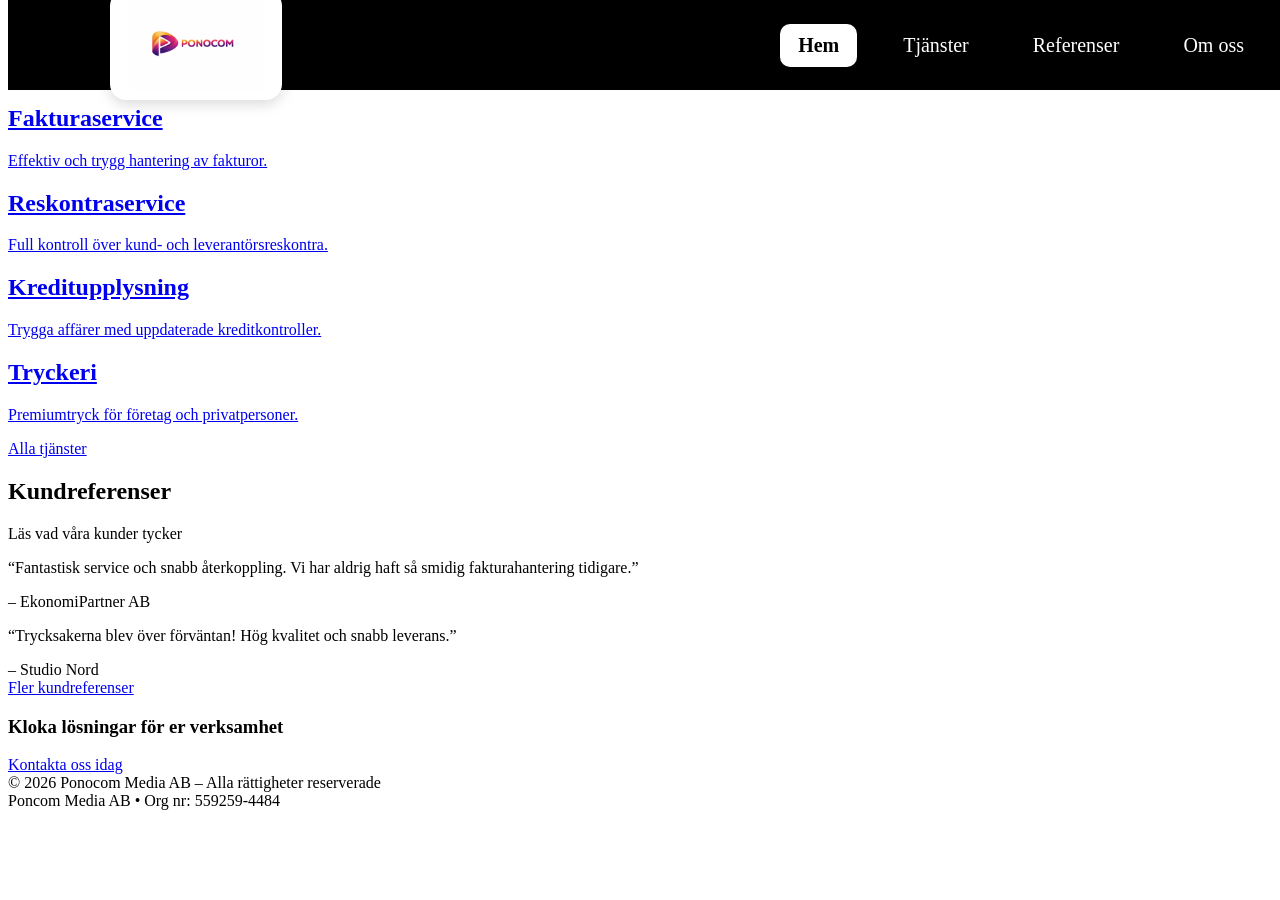
==== commit 9ff25b05: "Update index.html" ====
--- a/index.html
+++ b/index.html
@@ -3,101 +3,99 @@
 <head>
     <meta charset="UTF-8">
     <meta name="viewport" content="width=device-width, initial-scale=1.0">
-    <title>Ponocom</title>
+    <title>Yourprint</title>
     <link rel="stylesheet" href="style.css">
 </head>
 <body>
 
-<!-- HEADER (ENDA HEADERN) -->
+    <!-- HEADER -->
 <header>
-    <div class="logo-box">
-        <a href="index.html">
-            <img src="logo.png" alt="Poncom logotyp">
-        </a>
-    </div>
+    <a href="index.html" class="logo-box">
+        <img src="logo.png" alt="Yourprint logotyp">
+    </a>
 
     <nav>
-        <a href="index.html" class="active">Hem</a>
+        <a href="index.html" class="cta">Hem</a>
         <a href="tjanster.html">Tjänster</a>
         <a href="referenser.html">Referenser</a>
         <a href="om-oss.html">Om oss</a>
-        <a href="kontakt.html" class="cta">Kontakt</a>
+        <a href="kontakt.html">Kontakt</a>
     </nav>
 </header>
 
-<!-- HERO MED CMYK-BAKGRUND -->
-<section class="hero">
-    <div class="hero-overlay"></div>
-    <div class="hero-content">
-        <h1>Verktygen ditt företag behöver</h1>
-        <p>Vi hjälper er med allt det tråkiga.</p>
-    </div>
-</section>
+    <!-- HERO MED CMYK-BAKGRUND -->
+    <section class="hero">
+        <div class="hero-overlay"></div>
+        <div class="hero-content">
+            <h1>Verktygen ditt företag behöver</h1>
+            <p>Vi hjälper er med allt det tråkiga.</p>
+        </div>
+    </section>
 
-<!-- FYRA INTRO-RUTOR -->
-<section class="intro-section">
-    <div class="intro-grid">
+    <!-- FYRA INTRO-RUTOR -->
+    <section class="intro-section">
+        <div class="intro-grid">
 
-        <a href="tjanster.html" class="intro-box">
-            <h2>Fakturaservice</h2>
-            <p>Effektiv och trygg hantering av fakturor.</p>
-        </a>
+            <a href="tjanster.html" class="intro-box">
+                <h2>Fakturaservice</h2>
+                <p>Effektiv och trygg hantering av fakturor.</p>
+            </a>
 
-        <a href="tjanster.html" class="intro-box">
-            <h2>Reskontraservice</h2>
-            <p>Full kontroll över kund- och leverantörsreskontra.</p>
-        </a>
+            <a href="tjanster.html" class="intro-box">
+                <h2>Reskontraservice</h2>
+                <p>Full kontroll över kund- och leverantörsreskontra.</p>
+            </a>
 
-        <a href="tjanster.html" class="intro-box">
-            <h2>Kreditupplysning</h2>
-            <p>Trygga affärer med uppdaterade kreditkontroller.</p>
-        </a>
+            <a href="tjanster.html" class="intro-box">
+                <h2>Kreditupplysning</h2>
+                <p>Trygga affärer med uppdaterade kreditkontroller.</p>
+            </a>
 
-        <a href="tjanster.html" class="intro-box">
-            <h2>Tryckeri</h2>
-            <p>Premiumtryck för företag och privatpersoner.</p>
-        </a>
+            <a href="tjanster.html" class="intro-box">
+                <h2>Tryckeri</h2>
+                <p>Premiumtryck för företag och privatpersoner.</p>
+            </a>
 
-    </div>
+        </div>
 
-    <div class="center-button">
-        <a href="tjanster.html" class="cta-button">Alla tjänster</a>
-    </div>
-</section>
+        <div class="center-button">
+            <a href="tjanster.html" class="cta-button">Alla tjänster</a>
+        </div>
+    </section>
 
-<!-- KUNDREFERENSER -->
-<section class="reviews-section">
-    <h2>Kundreferenser</h2>
-    <p class="subtitle">Läs vad våra kunder tycker</p>
+    <!-- KUNDREFERENSER -->
+    <section class="reviews-section">
+        <h2>Kundreferenser</h2>
+        <p class="subtitle">Läs vad våra kunder tycker</p>
 
-    <div class="review">
-        <p>“Fantastisk service och snabb återkoppling. Vi har aldrig haft så smidig fakturahantering tidigare.”</p>
-        <span>– EkonomiPartner AB</span>
-    </div>
+        <div class="review">
+            <p>“Fantastisk service och snabb återkoppling. Vi har aldrig haft så smidig fakturahantering tidigare.”</p>
+            <span>– EkonomiPartner AB</span>
+        </div>
 
-    <div class="review">
-        <p>“Trycksakerna blev över förväntan! Hög kvalitet och snabb leverans.”</p>
-        <span>– Studio Nord</span>
-    </div>
+        <div class="review">
+            <p>“Trycksakerna blev över förväntan! Hög kvalitet och snabb leverans.”</p>
+            <span>– Studio Nord</span>
+        </div>
 
-    <div class="center-button">
-        <a href="referenser.html" class="cta-button">Fler kundreferenser</a>
-    </div>
-</section>
+        <div class="center-button">
+            <a href="referenser.html" class="cta-button">Fler kundreferenser</a>
+        </div>
+    </section>
 
-<!-- AVSLUTANDE SEKTION -->
-<section class="final-cta">
-    <h3>Kloka lösningar för er verksamhet</h3>
-    <div class="center-button">
-        <a href="kontakt.html" class="cta-button">Kontakta oss idag</a>
-    </div>
-</section>
+    <!-- AVSLUTANDE SEKTION -->
+    <section class="final-cta">
+        <h3>Kloka lösningar för er verksamhet</h3>
+        <div class="center-button">
+            <a href="kontakt.html" class="cta-button">Kontakta oss idag</a>
+        </div>
+    </section>
 
-<!-- FOOTER -->
-<footer class="footer">
-    <div class="footer-left">© 2026 Ponocom Media AB – Alla rättigheter reserverade</div>
-    <div class="footer-right">Poncom Media AB • Org nr: 559259-4484</div>
-</footer>
+    <!-- FOOTER -->
+    <footer class="footer">
+        <div class="footer-left">© 2026 Ponocom Media AB – Alla rättigheter reserverade</div>
+        <div class="footer-right">Poncom Media AB • Org nr: 559259-4484</div>
+    </footer>
 
 </body>
 </html>
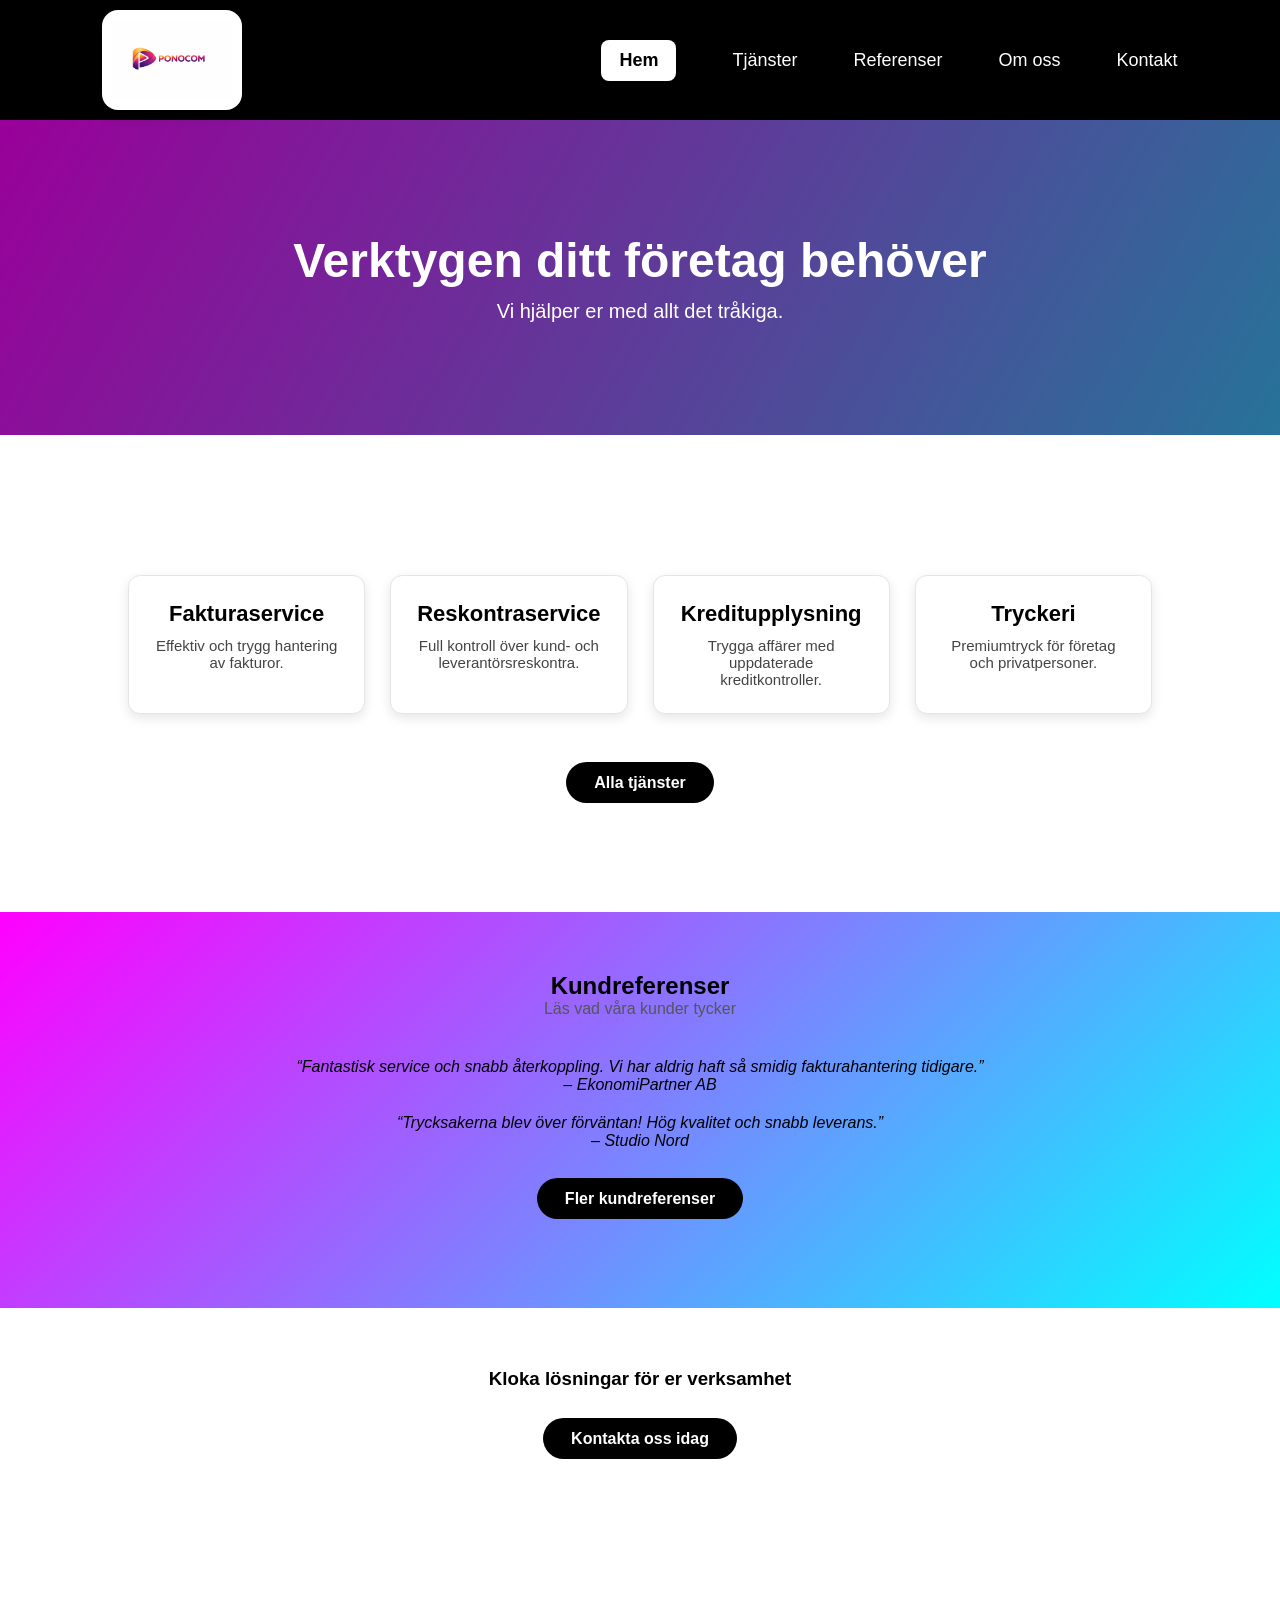
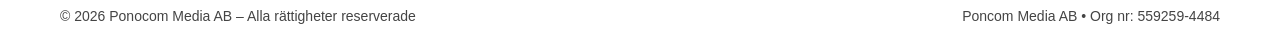
==== commit 17a60401: "Update index.html" ====
--- a/index.html
+++ b/index.html
@@ -3,7 +3,7 @@
 <head>
     <meta charset="UTF-8">
     <meta name="viewport" content="width=device-width, initial-scale=1.0">
-    <title>Yourprint</title>
+    <title>Ponocom Media AB</title>
     <link rel="stylesheet" href="style.css">
 </head>
 <body>
--- a/style.css
+++ b/style.css
@@ -1,4 +1,12 @@
-/* HEADER – PONCOM PREMIUM */
+/* RESET */
+* {
+    margin: 0;
+    padding: 0;
+    box-sizing: border-box;
+    font-family: Arial, sans-serif;
+}
+
+/* HEADER */
 header {
     display: flex;
     justify-content: space-between;
@@ -8,11 +16,11 @@
     position: fixed;
     top: 0;
     width: 100%;
-    height: 90px;
+    height: 120px; /* möter hero exakt */
     z-index: 10;
 }
 
-/* LOGGA I VIT RUTA – SAMMA PLATS SOM YOURPRINT */
+/* LOGGA I VIT BOX – SAMMA YTTRE STORLEK */
 .logo-box {
     background: #fff;
     padding: 10px 16px;
@@ -20,22 +28,25 @@
     display: flex;
     align-items: center;
     justify-content: center;
-    height: 90px;
-    width: 140px;
+    height: 100px;   /* behåll rutan */
+    width: 140px;    /* behåll rutan */
     box-shadow: 0 4px 14px rgba(0,0,0,0.15);
-}
-
+    cursor: pointer;
+}
+
+/* STÖRRE LOGGA INUTI RUTAN – FYLLER MAX */
 .logo-box img {
-    height: 100%;
+    height: 100%;     /* fyller hela rutan */
     width: auto;
     object-fit: contain;
-}
-
-/* MENY – SVART TEXT, VIT RUTA PÅ AKTIV SIDA */
+    display: block;
+}
+
+/* NAVIGATION – SOM PÅ REFERENSBILDEN */
 nav {
     display: flex;
     align-items: center;
-    gap: 28px;
+    gap: 32px;
 }
 
 nav a {
@@ -43,26 +54,736 @@
     text-decoration: none;
     font-size: 20px;
     font-weight: 500;
+    transition: 0.2s;
+}
+
+nav a:hover {
+    opacity: 0.7;
+}
+
+/* KONTAKT-KNAPPEN */
+nav .cta {
+    padding: 10px 22px;
+    background: #fff;
+    color: #000;
+    border-radius: 8px;
+    font-weight: 600;
+}
+
+
+/* NAVIGATION */
+nav a {
+    color: #fff;
+    margin-left: 24px;
+    text-decoration: none;
+    font-size: 18px;
+}
+
+nav .cta {
     padding: 10px 18px;
-    border-radius: 10px;
+    background: #fff;
+    color: #000;
+    border-radius: 8px;
+}
+
+/* HERO MED CMYK-BAKGRUND */ .hero { height: 35vh; display: flex; align-items: center; justify-content: center; text-align: center; position: relative; margin-top: 120px; background: linear-gradient(120deg, #ff00ff, #00ffff, #ffff00, #ff00ff ); background-size: 400% 400%; animation: cmykLoop 12s ease-in-out infinite; }
+/* SAMMA STIL FÖR ALLA ANDRA SIDOR */
+.sub-hero,
+.contact-hero {
+    height: 35vh;
+    display: flex;
+    align-items: center;
+    justify-content: center;
+    text-align: center;
+    position: relative;
+    margin-top: 120px;
+
+    background: linear-gradient(120deg,
+        #ff00ff,
+        #00ffff,
+        #ffff00,
+        #ff00ff
+    );
+    background-size: 400% 400%;
+    animation: cmykLoop 12s ease-in-out infinite;
+}
+
+
+@keyframes cmykLoop {
+    0% { background-position: 0% 50%; }
+    50% { background-position: 100% 50%; }
+    100% { background-position: 0% 50%; }
+}
+
+.hero-overlay {
+    position: absolute;
+    inset: 0;
+    background: rgba(0,0,0,0.4);
+}
+
+.hero-content {
+    position: relative;
+    color: #fff;
+    max-width: 700px;
+}
+
+.hero-content h1 {
+    font-size: 48px;
+    margin-bottom: 12px;
+}
+
+.hero-content p {
+    font-size: 20px;
+}
+
+/* INTRO SEKTION */
+.intro-section {
+    padding: 80px 10%;
+    background: #fff;
+}
+
+.intro-grid {
+    display: grid;
+    grid-template-columns: repeat(3, 1fr);
+    gap: 32px;
+}
+
+.intro-box {
+    background: #fff;
+    padding: 30px;
+    border-radius: 12px;
+    border: 1px solid #e5e5e5;
+    box-shadow: 0 4px 14px rgba(0,0,0,0.08);
+    text-align: center;
+}
+
+.intro-box h2 {
+    font-size: 22px;
+    margin-bottom: 10px;
+}
+
+.intro-box p {
+    font-size: 15px;
+    color: #444;
+}/* KONTAKT – EVOEA-LAYOUT */
+.contact-section {
+    padding: 80px 10%;
+    background: #fff;
+}
+
+.contact-grid {
+    display: grid;
+    grid-template-columns: 1fr 1fr;
+    gap: 60px;
+    margin-bottom: 60px;
+}
+
+/* VÄNSTER – FORMULÄR */
+.contact-left h2 {
+    font-size: 30px;
+    margin-bottom: 25px;
+}
+
+.contact-form {
+    display: flex;
+    flex-direction: column;
+    gap: 20px;
+}
+
+.contact-form input {
+    padding: 16px;
+    border-radius: 10px;
+    border: 1px solid #ddd;
+    font-size: 16px;
+    background: #fafafa;
+}
+
+.contact-form textarea {
+    padding: 16px;
+    border-radius: 10px;
+    border: 1px solid #ddd;
+    font-size: 16px;
+    background: #fafafa;
+    height: 180px; /* 3× större */
+    resize: vertical;
+}
+
+.contact-form button {
+    padding: 16px;
+    background: #000;
+    color: #fff;
+    border: none;
+    border-radius: 10px;
+    font-size: 18px;
+    cursor: pointer;
+    transition: 0.2s;
+}
+
+.contact-form button:hover {
+    background: #333;
+}
+
+/* HÖGER – INFO */
+.contact-right h2 {
+    font-size: 28px;
+    margin-bottom: 20px;
+}
+
+.contact-right p {
+    margin-bottom: 18px;
+    font-size: 17px;
+    color: #444;
+}
+
+/* KARTA FULLBREDD */
+.map-full {
+    width: 100%;
+    border-radius: 12px;
+    overflow: hidden;
+}
+
+/* MOBIL */
+@media (max-width: 900px) {
+    .contact-grid {
+        grid-template-columns: 1fr;
+    }
+}
+/* TJÄNSTER – EVOEA-LAYOUT */
+.services-section {
+    padding: 80px 10%;
+    background: #fff;
+}
+
+.services-grid {
+    display: grid;
+    grid-template-columns: 1fr 1fr;
+    gap: 40px;
+}
+
+.service-box {
+    background: #fafafa;
+    padding: 30px;
+    border-radius: 12px;
+    border: 1px solid #eee;
+}
+
+.service-box h3 {
+    font-size: 24px;
+    margin-bottom: 10px;
+}
+
+.service-box p {
+    color: #555;
+    font-size: 16px;
+}
+
+/* KONTAKT – SAMMA SOM KONTAKTSIDAN */
+.contact-section {
+    padding: 80px 10%;
+    background: #fff;
+}
+
+.contact-grid {
+    display: grid;
+    grid-template-columns: 1fr 1fr;
+    gap: 60px;
+    margin-bottom: 60px;
+}
+
+.contact-left h2 {
+    font-size: 30px;
+    margin-bottom: 25px;
+}
+
+.contact-form {
+    display: flex;
+    flex-direction: column;
+    gap: 20px;
+}
+
+.contact-form input,
+.contact-form textarea {
+    padding: 16px;
+    border-radius: 10px;
+    border: 1px solid #ddd;
+    font-size: 16px;
+    background: #fafafa;
+}
+
+.contact-form textarea {
+    height: 180px;
+    resize: vertical;
+}
+
+.contact-form button {
+    padding: 16px;
+    background: #000;
+    color: #fff;
+    border: none;
+    border-radius: 10px;
+    font-size: 18px;
+    cursor: pointer;
+    transition: 0.2s;
+}
+
+.contact-form button:hover {
+    background: #333;
+}
+
+.contact-right h2 {
+    font-size: 28px;
+    margin-bottom: 20px;
+}
+
+.contact-right p {
+    margin-bottom: 18px;
+    font-size: 17px;
+    color: #444;
+}
+
+.map-full {
+    width: 100%;
+    border-radius: 12px;
+    overflow: hidden;
+}
+
+@media (max-width: 900px) {
+    .services-grid,
+    .contact-grid {
+        grid-template-columns: 1fr;
+    }
+}
+/* REFERENSER – EVOEA-LAYOUT */
+.references-section {
+    padding: 80px 10%;
+    background: #fff;
+}
+
+.references-grid {
+    display: grid;
+    grid-template-columns: 1fr 1fr;
+    gap: 40px;
+}
+
+.reference-box {
+    background: #fafafa;
+    padding: 30px;
+    border-radius: 12px;
+    border: 1px solid #eee;
+}
+
+.reference-box h3 {
+    font-size: 22px;
+    margin-bottom: 10px;
+}
+
+.reference-box p {
+    color: #555;
+    margin-bottom: 10px;
+}
+
+.reference-box span {
+    font-size: 15px;
+    color: #777;
+}
+
+/* KONTAKT – SAMMA SOM KONTAKTSIDAN */
+.contact-section {
+    padding: 80px 10%;
+    background: #fff;
+}
+
+.contact-grid {
+    display: grid;
+    grid-template-columns: 1fr 1fr;
+    gap: 60px;
+    margin-bottom: 60px;
+}
+
+.contact-left h2 {
+    font-size: 30px;
+    margin-bottom: 25px;
+}
+
+.contact-form {
+    display: flex;
+    flex-direction: column;
+    gap: 20px;
+}
+
+.contact-form input,
+.contact-form textarea {
+    padding: 16px;
+    border-radius: 10px;
+    border: 1px solid #ddd;
+    font-size: 16px;
+    background: #fafafa;
+}
+
+.contact-form textarea {
+    height: 180px;
+    resize: vertical;
+}
+
+.contact-form button {
+    padding: 16px;
+    background: #000;
+    color: #fff;
+    border: none;
+    border-radius: 10px;
+    font-size: 18px;
+    cursor: pointer;
+    transition: 0.2s;
+}
+
+.contact-form button:hover {
+    background: #333;
+}
+
+.contact-right h2 {
+    font-size: 28px;
+    margin-bottom: 20px;
+}
+
+.contact-right p {
+    margin-bottom: 18px;
+    font-size: 17px;
+    color: #444;
+}
+
+.map-full {
+    width: 100%;
+    border-radius: 12px;
+    overflow: hidden;
+}
+
+@media (max-width: 900px) {
+    .references-grid,
+    .contact-grid {
+        grid-template-columns: 1fr;
+    }
+}
+/* REFERENSER – LAYOUT */
+.references-section {
+    padding: 80px 10%;
+    background: #fff;
+}
+
+.references-grid {
+    display: grid;
+    grid-template-columns: 1fr 1fr;
+    gap: 40px;
+}
+
+.reference-box {
+    background: #fafafa;
+    padding: 30px;
+    border-radius: 12px;
+    border: 1px solid #eee;
+}
+
+.reference-box h3 {
+    font-size: 22px;
+    margin-bottom: 10px;
+}
+
+.reference-box p {
+    color: #555;
+    margin-bottom: 10px;
+}
+
+.reference-box span {
+    font-size: 15px;
+    color: #777;
+}
+
+/* CTA-RUTA */
+.references-cta-box {
+    margin-top: 60px;
+    padding: 40px;
+    background: #fafafa;
+    border-radius: 12px;
+    border: 1px solid #eee;
+    text-align: center;
+}
+
+.references-cta-btn {
+    display: inline-block;
+    padding: 16px 32px;
+    background: #000;
+    color: #fff;
+    border-radius: 10px;
+    font-size: 18px;
+    text-decoration: none;
+    transition: 0.2s;
+}
+
+.references-cta-btn:hover {
+    background: #333;
+}
+
+/* MOBIL */
+@media (max-width: 900px) {
+    .references-grid {
+        grid-template-columns: 1fr;
+    }
+}
+/* OM OSS – LAYOUT */
+.about-section {
+    padding: 80px 10%;
+    background: #fff;
+}
+
+.about-container {
+    display: grid;
+    grid-template-columns: 1fr 1fr;
+    gap: 60px;
+    align-items: center;
+}
+
+.about-text h2 {
+    font-size: 28px;
+    margin-bottom: 10px;
+}
+
+.about-text p {
+    margin-bottom: 25px;
+    color: #555;
+    font-size: 17px;
+}
+
+.about-image img {
+    width: 100%;
+    border-radius: 12px;
+    border: 1px solid #eee;
+}
+
+/* CTA-RUTA */
+.about-cta-box {
+    margin-top: 60px;
+    padding: 60px 40px;
+    background: #f3f3f3;
+    border-radius: 12px;
+    border: 1px solid #e0e0e0;
+    text-align: center;
+}
+
+.about-cta-btn {
+    display: inline-block;
+    padding: 18px 40px;
+    background: #007bff;
+    color: #fff;
+    font-size: 20px;
+    font-weight: 500;
+    border-radius: 10px;
+    text-decoration: none;
     transition: 0.2s ease;
 }
 
-/* Hover */
-nav a:hover {
-    background: rgba(255,255,255,0.15);
-}
-
-/* Aktiv sida – VIT RUTA */
-nav a.active {
-    background: #fff;
-    color: #000;
-    box-shadow: 0 4px 14px rgba(0,0,0,0.15);
-}
-
-/* Kontakt-knappen */
-nav .cta {
-    background: #fff;
-    color: #000;
-    font-weight: 600;
-}
+.about-cta-btn:hover {
+    background: #0066d6;
+}
+
+/* MOBIL */
+@media (max-width: 900px) {
+    .about-container {
+        grid-template-columns: 1fr;
+    }
+}
+.intro-grid {
+    display: grid;
+    grid-template-columns: repeat(4, 1fr);
+    gap: 25px;
+    max-width: 1200px;
+    margin: 60px auto;
+}
+
+.intro-box {
+    background: white;
+    padding: 25px;
+    border-radius: 12px;
+    text-align: center;
+    text-decoration: none;
+    color: black;
+    box-shadow: 0 4px 12px rgba(0,0,0,0.1);
+    transition: transform 0.2s;
+}
+
+.intro-box:hover {
+    transform: translateY(-5px);
+}
+
+.center-button {
+    text-align: center;
+    margin: 40px 0;
+}
+
+.cta-button {
+    background: black;
+    color: white;
+    padding: 12px 28px;
+    border-radius: 30px;
+    text-decoration: none;
+    font-weight: bold;
+}
+
+.reviews-section {
+    background: linear-gradient(135deg, #ff00ff, #00ffff);
+    padding: 60px 20px;
+    text-align: center;
+}
+
+.reviews-section .subtitle {
+    color: #555;
+    margin-bottom: 40px;
+}
+
+.review {
+    max-width: 700px;
+    margin: 20px auto;
+    font-style: italic;
+}
+
+.final-cta {
+    padding: 60px 20px;
+    text-align: center;
+}
+
+.footer {
+    text-align: right;
+    padding: 20px;
+    font-size: 14px;
+    color: #444;
+}
+.footer {
+    display: flex;
+    justify-content: space-between;
+    align-items: center;
+    padding: 20px;
+    font-size: 14px;
+    color: #444;
+    max-width: 1200px;
+    margin: 40px auto 0 auto;
+}
+
+.footer-left {
+    text-align: left;
+}
+
+.footer-right {
+    text-align: right;
+}
+/* HERO – KONTAKT */
+.contact-hero {
+    height: 35vh;
+    display: flex;
+    align-items: center;
+    justify-content: center;
+    text-align: center;
+    position: relative;
+    margin-top: 120px;
+    background: linear-gradient(120deg, #ff00ff, #00ffff, #ffff00, #ff00ff);
+    background-size: 400% 400%;
+    animation: cmykLoop 12s ease-in-out infinite;
+}
+
+.contact-hero .hero-overlay {
+    position: absolute;
+    inset: 0;
+    background: rgba(0,0,0,0.4);
+}
+
+.contact-hero .hero-content {
+    position: relative;
+    color: #fff;
+    max-width: 700px;
+}
+
+.contact-hero h1 {
+    font-size: 48px;
+    margin-bottom: 12px;
+}
+
+.contact-hero p {
+    font-size: 20px;
+}
+
+/* KONTAKTSEKTION */
+.contact-section {
+    padding: 80px 10%;
+    background: #fff;
+}
+
+.contact-grid {
+    display: grid;
+    grid-template-columns: 1fr 1fr;
+    gap: 60px;
+    margin-bottom: 60px;
+}
+
+/* FORMULÄR */
+.contact-left h2 {
+    font-size: 30px;
+    margin-bottom: 25px;
+}
+
+.contact-form {
+    display: flex;
+    flex-direction: column;
+    gap: 20px;
+}
+
+.contact-form input,
+.contact-form textarea {
+    padding: 16px;
+    border-radius: 10px;
+    border: 1px solid #ddd;
+    font-size: 16px;
+    background: #fafafa;
+}
+
+.contact-form textarea {
+    height: 180px;
+    resize: vertical;
+}
+
+.contact-form button {
+    padding: 16px;
+    background: #000;
+    color: #fff;
+    border: none;
+    border-radius: 10px;
+    font-size: 18px;
+    cursor: pointer;
+    transition: 0.2s;
+}
+
+.contact-form button:hover {
+    background: #333;
+}
+
+/* HÖGER – INFO */
+.contact-right h2 {
+    font-size: 28px;
+    margin-bottom: 20px;
+}
+
+.contact-right p {
+    margin-bottom: 18px;
+    font-size: 17px;
+    color: #444;
+}
+
+/* KARTA */
+.map-full {
+    width: 100%;
+    border-radius: 12px;
+    overflow: hidden;
+}
+
+/* MOBIL */
+@media (max-width: 900px) {
+    .contact-grid {
+        grid-template-columns: 1fr;
+    }
+}
